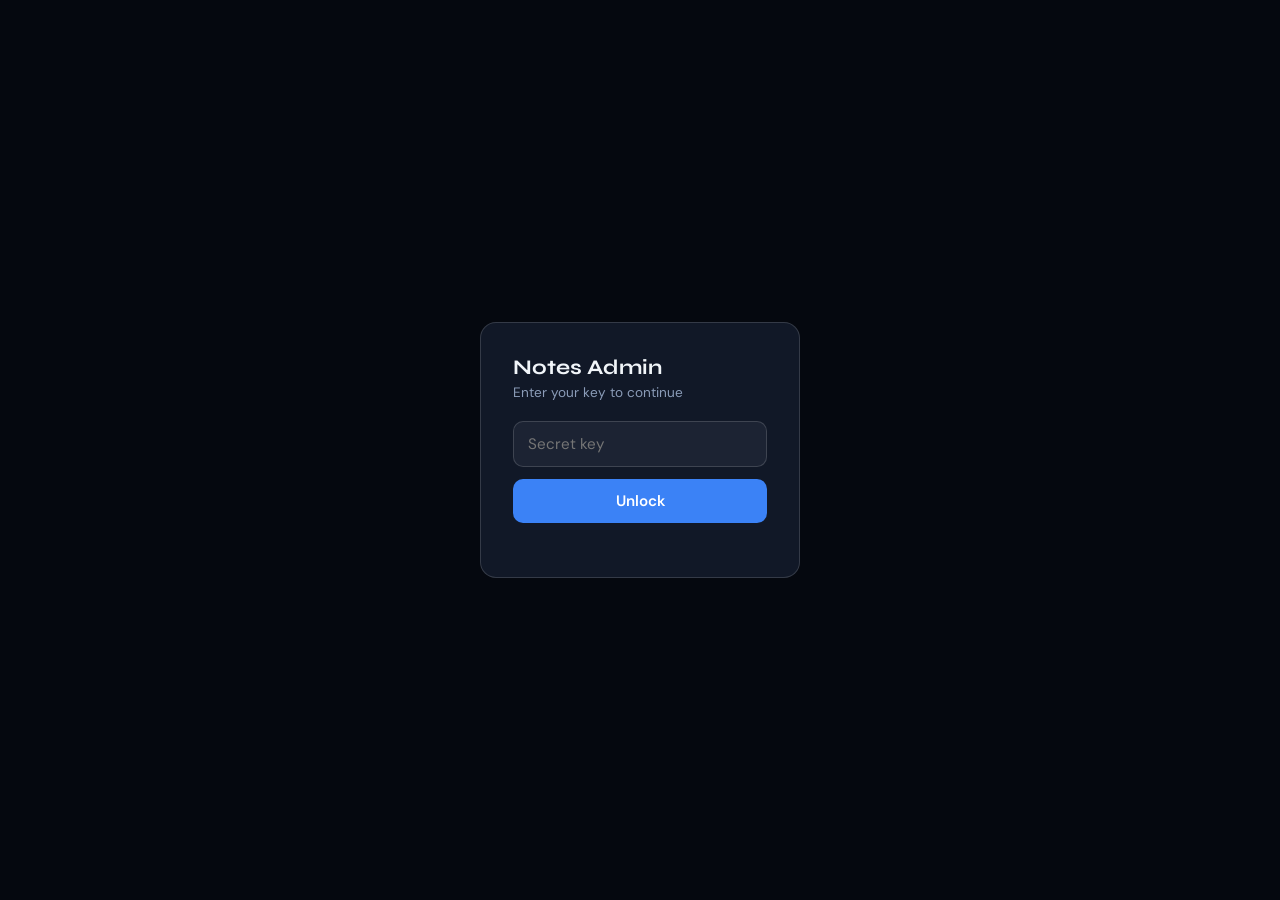
==== admin.html @ 74658f9d "Add files via upload" ====
<!DOCTYPE html>
<html lang="en">
<head>
<meta charset="UTF-8">
<meta name="viewport" content="width=device-width,initial-scale=1.0">
<title>StudyLab — Notes Admin</title>
<link href="https://fonts.googleapis.com/css2?family=Syne:wght@400;600;700;800&family=DM+Sans:ital,opsz,wght@0,9..40,300;0,9..40,400;0,9..40,500;0,9..40,600;1,9..40,300&display=swap" rel="stylesheet">
<style>
:root{
  --bg:#05080F; --bg2:#0D1117; --card:#111827; --card2:#1C2333;
  --border: rgba(255,255,255,0.08); --border2: rgba(255,255,255,0.15);
  --text:#F1F5F9; --muted:#8B9CB8;
  --accent:#3B82F6; --accent2:#60A5FA; --accent-glow: rgba(59,130,246,0.25);
  --good:#34D399; --warn:#FBBF24; --bad:#F87171;
  --font-display:'Syne',sans-serif; --font-body:'DM Sans',sans-serif;
}
*{box-sizing:border-box;}
body{margin:0;background:var(--bg);color:var(--text);font-family:var(--font-body);min-height:100vh;}

/* ── Lock screen ── */
#lock{position:fixed;inset:0;display:flex;align-items:center;justify-content:center;background:var(--bg);z-index:100;}
#lock .box{background:var(--card);border:1px solid var(--border2);border-radius:16px;padding:32px;width:320px;max-width:90vw;}
#lock h1{font-family:var(--font-display);font-size:1.3rem;margin:0 0 4px;}
#lock p{color:var(--muted);font-size:.85rem;margin:0 0 20px;}
#lock input{width:100%;padding:12px 14px;border-radius:10px;border:1px solid var(--border2);background:var(--card2);color:var(--text);font-size:.95rem;font-family:var(--font-body);}
#lock input:focus{outline:none;border-color:var(--accent);}
#lock button{width:100%;margin-top:12px;padding:12px;border-radius:10px;border:none;background:var(--accent);color:#fff;font-weight:600;font-size:.95rem;cursor:pointer;font-family:var(--font-body);}
#lock button:hover{background:var(--accent2);}
#lock .err{color:var(--bad);font-size:.8rem;margin-top:10px;min-height:1em;}

/* ── App shell ── */
#app{display:none;max-width:1000px;margin:0 auto;padding:24px 16px 80px;}
header.top{display:flex;align-items:center;justify-content:space-between;margin-bottom:24px;}
header.top h1{font-family:var(--font-display);font-size:1.5rem;margin:0;}
header.top h1 span{color:var(--accent);}
header.top .sub{color:var(--muted);font-size:.8rem;}

.card{background:var(--card);border:1px solid var(--border);border-radius:16px;padding:20px;margin-bottom:18px;}
.card h2{font-family:var(--font-display);font-size:1rem;margin:0 0 14px;}
label{display:block;font-size:.78rem;color:var(--muted);margin-bottom:5px;margin-top:12px;}
label:first-child{margin-top:0;}
input[type=text],select,textarea{
  width:100%;padding:10px 12px;border-radius:8px;border:1px solid var(--border2);
  background:var(--card2);color:var(--text);font-size:.9rem;font-family:var(--font-body);
}
input[type=text]:focus,select:focus,textarea:focus{outline:none;border-color:var(--accent);}
textarea{min-height:90px;resize:vertical;font-family:'DM Mono',monospace;font-size:.8rem;line-height:1.5;}
.row{display:flex;gap:12px;}
.row > div{flex:1;}

.btn{padding:10px 16px;border-radius:8px;border:1px solid var(--border2);background:var(--card2);color:var(--text);font-size:.85rem;font-weight:600;cursor:pointer;font-family:var(--font-body);}
.btn:hover{background:var(--border2);}
.btn.primary{background:var(--accent);border-color:var(--accent);color:#fff;}
.btn.primary:hover{background:var(--accent2);border-color:var(--accent2);}
.btn.ghost{background:transparent;}
.btn.small{padding:5px 10px;font-size:.75rem;}
.btn.danger{color:var(--bad);}
.btn:disabled{opacity:.5;cursor:not-allowed;}

.tabbar{display:flex;gap:8px;margin-bottom:14px;}
.tab{padding:8px 16px;border-radius:8px;border:1px solid var(--border);background:transparent;color:var(--muted);cursor:pointer;font-size:.85rem;font-weight:600;font-family:var(--font-body);}
.tab.active{background:var(--accent);border-color:var(--accent);color:#fff;}

.lang-panel{display:none;}
.lang-panel.active{display:block;}

.block{background:var(--card2);border:1px solid var(--border);border-radius:12px;padding:14px;margin-bottom:10px;}
.block-head{display:flex;align-items:center;gap:8px;margin-bottom:8px;}
.block-head select{width:auto;flex:0 0 120px;padding:6px 8px;font-size:.8rem;}
.block-head .spacer{flex:1;}
.block textarea{min-height:56px;font-family:var(--font-body);font-size:.9rem;}
.hl-hint{color:var(--muted);font-size:.72rem;margin-top:6px;}
.hl-hint code{background:var(--card);padding:1px 5px;border-radius:4px;color:var(--accent2);}

.add-block-row{display:flex;gap:8px;margin-top:8px;}

.preview{background:var(--card2);border:1px solid var(--border);border-radius:12px;padding:18px;font-size:.92rem;line-height:1.7;}
.preview h3{font-family:var(--font-display);font-size:1.05rem;margin:0 0 8px;color:var(--text);}
.preview ul{margin:0 0 10px;padding-left:20px;}
.preview li{margin-bottom:6px;}
.preview hl{background:var(--accent-glow);color:var(--accent2);padding:0 3px;border-radius:3px;font-weight:600;}
.preview .empty{color:var(--muted);font-style:italic;}

.status-row{display:flex;align-items:center;gap:10px;margin-top:16px;flex-wrap:wrap;}
.status-row .msg{font-size:.82rem;color:var(--muted);flex:1;min-width:120px;}
.status-row .msg.good{color:var(--good);}
.status-row .msg.bad{color:var(--bad);}

.pill{display:inline-block;font-size:.7rem;font-weight:700;padding:2px 8px;border-radius:20px;text-transform:uppercase;letter-spacing:.03em;}
.pill.draft{background:rgba(251,191,36,.15);color:var(--warn);}
.pill.published{background:rgba(52,211,153,.15);color:var(--good);}

.existing-list{display:flex;flex-direction:column;gap:8px;}
.existing-item{display:flex;align-items:center;gap:10px;padding:10px 12px;background:var(--card2);border:1px solid var(--border);border-radius:10px;cursor:pointer;}
.existing-item:hover{border-color:var(--border2);}
.existing-item .meta{flex:1;}
.existing-item .meta .t{font-weight:600;font-size:.88rem;}
.existing-item .meta .s{color:var(--muted);font-size:.75rem;}

.spinner{width:14px;height:14px;border:2px solid var(--border2);border-top-color:var(--accent);border-radius:50%;display:inline-block;animation:spin .7s linear infinite;vertical-align:-2px;}
@keyframes spin{to{transform:rotate(360deg);}}

@media(max-width:600px){ .row{flex-direction:column;} }
</style>
</head>
<body>

<div id="lock">
  <div class="box">
    <h1>Notes Admin</h1>
    <p>Enter your key to continue</p>
    <input type="password" id="lock-input" placeholder="Secret key" autocomplete="off">
    <button onclick="tryUnlock()">Unlock</button>
    <div class="err" id="lock-err"></div>
  </div>
</div>

<div id="app">
  <header class="top">
    <div>
      <h1>Study<span>Lab</span> Notes Admin</h1>
      <div class="sub">Write, format, and publish reading notes</div>
    </div>
    <button class="btn ghost small" onclick="lockAgain()">Lock</button>
  </header>

  <!-- ── Topic meta + JSON import ── -->
  <div class="card">
    <h2>Topic</h2>
    <div class="row">
      <div>
        <label>Subject</label>
        <input type="text" id="f-subject" placeholder="e.g. History">
      </div>
      <div>
        <label>Topic name</label>
        <input type="text" id="f-topic" placeholder="e.g. Sources of Ancient Indian History">
      </div>
    </div>

    <label>Paste AI JSON (optional) — format: <code>{"hi":[...], "en":[...]}</code></label>
    <textarea id="f-json" placeholder='{"hi":[{"type":"heading","text":"..."}], "en":[...]}'></textarea>
    <div class="add-block-row">
      <button class="btn" onclick="loadFromJSON()">Load into editor</button>
      <span class="hl-hint" style="align-self:center;">Or skip this and just type below.</span>
    </div>
  </div>

  <!-- ── Editor ── -->
  <div class="card">
    <h2>Content</h2>
    <div class="tabbar">
      <button class="tab active" data-lang="hi" onclick="switchLang('hi')">हिन्दी (hi)</button>
      <button class="tab" data-lang="en" onclick="switchLang('en')">English (en)</button>
    </div>

    <div class="lang-panel active" id="panel-hi"></div>
    <div class="lang-panel" id="panel-en"></div>

    <div class="add-block-row">
      <button class="btn" onclick="addBlock('heading')">+ Heading</button>
      <button class="btn" onclick="addBlock('bullet')">+ Bullet</button>
    </div>
    <div class="hl-hint">Select text inside a block and click <b>Highlight</b> to wrap it in <code>&lt;hl&gt;</code> (used for important dates/names/terms).</div>
  </div>

  <!-- ── Preview ── -->
  <div class="card">
    <h2>Live preview</h2>
    <div class="preview" id="preview"></div>
  </div>

  <!-- ── Publish ── -->
  <div class="card">
    <h2>Save</h2>
    <div class="row">
      <button class="btn" onclick="doSave('Draft')" id="btn-draft">Save as Draft</button>
      <button class="btn primary" onclick="doSave('Published')" id="btn-publish">Publish</button>
    </div>
    <div class="status-row">
      <span class="msg" id="save-msg"></span>
    </div>
  </div>

  <!-- ── Existing topics ── -->
  <div class="card">
    <h2>Existing topics <button class="btn small ghost" style="float:right;" onclick="loadExisting()">Refresh</button></h2>
    <div class="existing-list" id="existing-list">
      <div class="hl-hint">Click Refresh to load topics already saved in the sheet.</div>
    </div>
  </div>
</div>

<script>
const APPS_SCRIPT_URL = "https://script.google.com/macros/s/AKfycbzXc3GFUwtc5i8k24IviepphVOkXiD6xyt3aRml_Y0QXaM7xf7HcH1dVp7uCVcb5JvHSg/exec";
const STORAGE_KEY = "sl_admin_key";

let state = {
  key: "",
  lang: "hi",
  blocks: { hi: [], en: [] }
};

/* ── Lock ── */
function tryUnlock(){
  const val = document.getElementById('lock-input').value.trim();
  if(!val){ document.getElementById('lock-err').textContent = "Enter a key."; return; }
  state.key = val;
  sessionStorage.setItem(STORAGE_KEY, val);
  document.getElementById('lock').style.display = 'none';
  document.getElementById('app').style.display = 'block';
}
function lockAgain(){
  sessionStorage.removeItem(STORAGE_KEY);
  location.reload();
}
(function initLock(){
  const saved = sessionStorage.getItem(STORAGE_KEY);
  if(saved){
    state.key = saved;
    document.getElementById('lock').style.display = 'none';
    document.getElementById('app').style.display = 'block';
  }
  document.getElementById('lock-input').addEventListener('keydown', e=>{
    if(e.key === 'Enter') tryUnlock();
  });
})();

/* ── Lang tabs ── */
function switchLang(lang){
  state.lang = lang;
  document.querySelectorAll('.tab').forEach(t=>t.classList.toggle('active', t.dataset.lang===lang));
  document.querySelectorAll('.lang-panel').forEach(p=>p.classList.toggle('active', p.id==='panel-'+lang));
}

/* ── Block editor ── */
function addBlock(type, text){
  state.blocks[state.lang].push({ type: type, text: text || "" });
  renderBlocks();
}
function removeBlock(lang, idx){
  state.blocks[lang].splice(idx,1);
  renderBlocks();
}
function moveBlock(lang, idx, dir){
  const arr = state.blocks[lang];
  const j = idx + dir;
  if(j<0 || j>=arr.length) return;
  [arr[idx], arr[j]] = [arr[j], arr[idx]];
  renderBlocks();
}
function updateBlockText(lang, idx, val){
  state.blocks[lang][idx].text = val;
  renderPreview();
}
function updateBlockType(lang, idx, val){
  state.blocks[lang][idx].type = val;
  renderBlocks();
}
function wrapHighlight(lang, idx, ta){
  const start = ta.selectionStart, end = ta.selectionEnd;
  if(start===end) return;
  const val = ta.value;
  const selected = val.slice(start,end);
  const newVal = val.slice(0,start) + "<hl>" + selected + "</hl>" + val.slice(end);
  ta.value = newVal;
  state.blocks[lang][idx].text = newVal;
  renderPreview();
}

function renderBlocks(){
  ['hi','en'].forEach(lang=>{
    const panel = document.getElementById('panel-'+lang);
    panel.innerHTML = "";
    state.blocks[lang].forEach((b, idx)=>{
      const div = document.createElement('div');
      div.className = 'block';
      div.innerHTML = `
        <div class="block-head">
          <select onchange="updateBlockType('${lang}',${idx},this.value)">
            <option value="heading" ${b.type==='heading'?'selected':''}>Heading</option>
            <option value="bullet" ${b.type==='bullet'?'selected':''}>Bullet</option>
          </select>
          <span class="spacer"></span>
          <button class="btn small" onclick="moveBlock('${lang}',${idx},-1)">↑</button>
          <button class="btn small" onclick="moveBlock('${lang}',${idx},1)">↓</button>
          <button class="btn small" data-hl-btn="${lang}-${idx}">Highlight</button>
          <button class="btn small danger" onclick="removeBlock('${lang}',${idx})">Delete</button>
        </div>
        <textarea data-lang="${lang}" data-idx="${idx}" placeholder="Type ${b.type} text...">${escapeHtml(b.text)}</textarea>
      `;
      panel.appendChild(div);
      const ta = div.querySelector('textarea');
      ta.addEventListener('input', ()=> updateBlockText(lang, idx, ta.value));
      div.querySelector(`[data-hl-btn="${lang}-${idx}"]`).addEventListener('click', ()=> wrapHighlight(lang, idx, ta));
    });
    if(state.blocks[lang].length === 0){
      panel.innerHTML = '<div class="hl-hint">No blocks yet — add one above, or paste JSON.</div>';
    }
  });
  renderPreview();
}

function escapeHtml(s){
  return (s||"").replace(/&/g,"&amp;").replace(/</g,"&lt;").replace(/>/g,"&gt;");
}

function renderPreview(){
  const blocks = state.blocks[state.lang];
  const el = document.getElementById('preview');
  if(!blocks.length){ el.innerHTML = '<div class="empty">Nothing to preview yet.</div>'; return; }
  let html = "";
  let ulOpen = false;
  blocks.forEach(b=>{
    const safe = escapeHtmlKeepHl(b.text);
    if(b.type === 'heading'){
      if(ulOpen){ html += "</ul>"; ulOpen = false; }
      html += `<h3>${safe}</h3>`;
    } else {
      if(!ulOpen){ html += "<ul>"; ulOpen = true; }
      html += `<li>${safe}</li>`;
    }
  });
  if(ulOpen) html += "</ul>";
  el.innerHTML = html;
}
// Escape everything except <hl> and </hl> tags so preview renders highlight but nothing else executes.
function escapeHtmlKeepHl(s){
  const placeholder1 = "@@HLOPEN@@", placeholder2 = "@@HLCLOSE@@";
  let t = (s||"").replace(/<hl>/g, placeholder1).replace(/<\/hl>/g, placeholder2);
  t = t.replace(/&/g,"&amp;").replace(/</g,"&lt;").replace(/>/g,"&gt;");
  t = t.replace(new RegExp(placeholder1,'g'), "<hl>").replace(new RegExp(placeholder2,'g'), "</hl>");
  return t;
}

/* ── JSON import ── */
function loadFromJSON(){
  const raw = document.getElementById('f-json').value.trim();
  if(!raw){ setSaveMsg("Paste JSON first.", true); return; }
  try{
    const obj = JSON.parse(raw);
    state.blocks.hi = Array.isArray(obj.hi) ? obj.hi.map(b=>({type:b.type==='heading'?'heading':'bullet', text:b.text||""})) : [];
    state.blocks.en = Array.isArray(obj.en) ? obj.en.map(b=>({type:b.type==='heading'?'heading':'bullet', text:b.text||""})) : [];
    renderBlocks();
    setSaveMsg(`Loaded ${state.blocks.hi.length} hi + ${state.blocks.en.length} en blocks.`, false);
  }catch(err){
    setSaveMsg("Invalid JSON: " + err.message, true);
  }
}

/* ── Save / Publish ── */
function doSave(status){
  const subject = document.getElementById('f-subject').value.trim();
  const topic = document.getElementById('f-topic').value.trim();
  if(!subject || !topic){ setSaveMsg("Subject and Topic are required.", true); return; }
  if(state.blocks.hi.length===0 && state.blocks.en.length===0){ setSaveMsg("Add some content first.", true); return; }

  setSaveMsg("Saving...", false, true);
  toggleSaveButtons(true);

  fetch(APPS_SCRIPT_URL, {
    method: "POST",
    body: JSON.stringify({
      key: state.key,
      subject: subject,
      topic: topic,
      status: status,
      hi: state.blocks.hi,
      en: state.blocks.en
    })
  })
  .then(r => r.json())
  .then(res => {
    toggleSaveButtons(false);
    if(res.success){
      setSaveMsg(`${status} — ${res.rowsWritten} rows written.`, false);
    } else {
      setSaveMsg("Error: " + (res.error || "Unknown error"), true);
    }
  })
  .catch(err => {
    toggleSaveButtons(false);
    setSaveMsg("Network error: " + err.message, true);
  });
}
function toggleSaveButtons(disabled){
  document.getElementById('btn-draft').disabled = disabled;
  document.getElementById('btn-publish').disabled = disabled;
}
function setSaveMsg(text, isBad, loading){
  const el = document.getElementById('save-msg');
  el.className = 'msg' + (isBad ? ' bad' : (loading ? '' : ' good'));
  el.innerHTML = (loading ? '<span class="spinner"></span> ' : '') + text;
}

/* ── Existing topics list ── */
function loadExisting(){
  const el = document.getElementById('existing-list');
  el.innerHTML = '<span class="spinner"></span> Loading...';
  fetch(APPS_SCRIPT_URL)
    .then(r => r.json())
    .then(rows => {
      if(!Array.isArray(rows)){ el.innerHTML = '<div class="hl-hint">Could not load (check the sheet has a Notes tab with data).</div>'; return; }
      // group by Subject+Topic
      const groups = {};
      rows.forEach(row=>{
        const key = row.Subject + "|||" + row.Topic;
        if(!groups[key]) groups[key] = { subject: row.Subject, topic: row.Topic, status: row.Status, count: 0 };
        groups[key].count++;
      });
      const list = Object.values(groups);
      if(list.length === 0){ el.innerHTML = '<div class="hl-hint">No topics saved yet.</div>'; return; }
      el.innerHTML = "";
      list.forEach(g=>{
        const div = document.createElement('div');
        div.className = 'existing-item';
        div.innerHTML = `
          <div class="meta">
            <div class="t">${escapeHtml(g.topic)}</div>
            <div class="s">${escapeHtml(g.subject)} · ${g.count} blocks</div>
          </div>
          <span class="pill ${g.status==='Published'?'published':'draft'}">${g.status}</span>
        `;
        div.addEventListener('click', ()=> openExisting(g.subject, g.topic));
        el.appendChild(div);
      });
    })
    .catch(err=>{
      el.innerHTML = '<div class="hl-hint">Error loading: ' + err.message + '</div>';
    });
}

function openExisting(subject, topic){
  const url = APPS_SCRIPT_URL + "?subject=" + encodeURIComponent(subject) + "&topic=" + encodeURIComponent(topic);
  document.getElementById('existing-list').insertAdjacentHTML('afterbegin', '<div class="hl-hint">Loading topic...</div>');
  fetch(url)
    .then(r=>r.json())
    .then(rows=>{
      if(!Array.isArray(rows) || rows.length===0){ setSaveMsg("Could not load that topic.", true); return; }
      document.getElementById('f-subject').value = subject;
      document.getElementById('f-topic').value = topic;
      const hiRows = rows.filter(r=>r.Language==='hi').sort((a,b)=>a.OrderIndex-b.OrderIndex);
      const enRows = rows.filter(r=>r.Language==='en').sort((a,b)=>a.OrderIndex-b.OrderIndex);
      state.blocks.hi = hiRows.map(r=>({type:r.Type, text:r.Text}));
      state.blocks.en = enRows.map(r=>({type:r.Type, text:r.Text}));
      renderBlocks();
      window.scrollTo({top:0, behavior:'smooth'});
      setSaveMsg(`Loaded "${topic}" for editing.`, false);
    })
    .catch(err=> setSaveMsg("Error: " + err.message, true));
}

/* ── init ── */
renderBlocks();
</script>
</body>
</html>
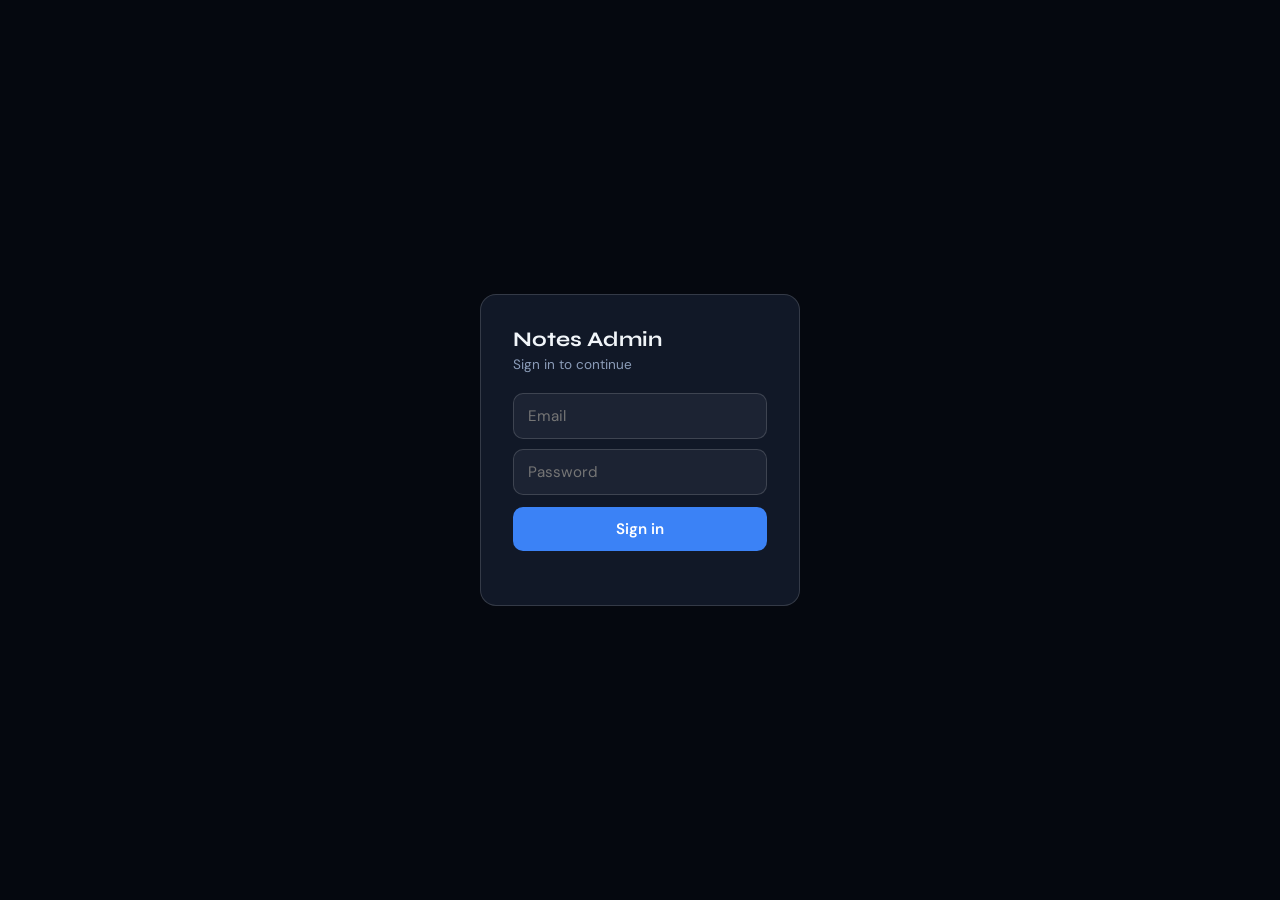
==== commit 1a73395d: "Add files via upload" ====
--- a/admin.html
+++ b/admin.html
@@ -91,7 +91,8 @@
 .pill.published{background:rgba(52,211,153,.15);color:var(--good);}
 
 .existing-list{display:flex;flex-direction:column;gap:8px;}
-.existing-item{display:flex;align-items:center;gap:10px;padding:10px 12px;background:var(--card2);border:1px solid var(--border);border-radius:10px;cursor:pointer;}
+.existing-item{display:flex;align-items:center;gap:10px;padding:10px 12px;background:var(--card2);border:1px solid var(--border);border-radius:10px;}
+.existing-item .meta{cursor:pointer;}
 .existing-item:hover{border-color:var(--border2);}
 .existing-item .meta{flex:1;}
 .existing-item .meta .t{font-weight:600;font-size:.88rem;}
@@ -108,9 +109,10 @@
 <div id="lock">
   <div class="box">
     <h1>Notes Admin</h1>
-    <p>Enter your key to continue</p>
-    <input type="password" id="lock-input" placeholder="Secret key" autocomplete="off">
-    <button onclick="tryUnlock()">Unlock</button>
+    <p>Sign in to continue</p>
+    <input type="email" id="lock-email" placeholder="Email" autocomplete="username">
+    <input type="password" id="lock-input" placeholder="Password" autocomplete="current-password" style="margin-top:10px;">
+    <button id="lock-btn" onclick="tryUnlock()">Sign in</button>
     <div class="err" id="lock-err"></div>
   </div>
 </div>
@@ -123,6 +125,17 @@
     </div>
     <button class="btn ghost small" onclick="lockAgain()">Lock</button>
   </header>
+
+  <!-- ── Autosave restore banner (hidden unless a draft is found) ── -->
+  <div class="card" id="autosave-banner" style="display:none; border-color:var(--warn);">
+    <div style="display:flex; align-items:center; gap:12px; flex-wrap:wrap;">
+      <span style="flex:1; font-size:.85rem; color:var(--text);">
+        Unsaved work found from your last session (<span id="autosave-when"></span>). Restore it?
+      </span>
+      <button class="btn small primary" onclick="restoreAutosave()">Restore</button>
+      <button class="btn small ghost" onclick="dismissAutosave()">Discard</button>
+    </div>
+  </div>
 
   <!-- ── Topic meta + JSON import ── -->
   <div class="card">
@@ -130,11 +143,13 @@
     <div class="row">
       <div>
         <label>Subject</label>
-        <input type="text" id="f-subject" placeholder="e.g. History">
+        <input type="text" id="f-subject" list="dl-subjects" placeholder="e.g. History" autocomplete="off">
+        <datalist id="dl-subjects"></datalist>
       </div>
       <div>
         <label>Topic name</label>
-        <input type="text" id="f-topic" placeholder="e.g. Sources of Ancient Indian History">
+        <input type="text" id="f-topic" list="dl-topics" placeholder="e.g. Sources of Ancient Indian History" autocomplete="off">
+        <datalist id="dl-topics"></datalist>
       </div>
     </div>
 
@@ -185,44 +200,131 @@
   <!-- ── Existing topics ── -->
   <div class="card">
     <h2>Existing topics <button class="btn small ghost" style="float:right;" onclick="loadExisting()">Refresh</button></h2>
+    <div class="row" style="margin-bottom:12px;">
+      <div>
+        <label style="margin-top:0;">Filter by subject</label>
+        <select id="f-filter-subject" onchange="renderExistingList()">
+          <option value="">All subjects</option>
+        </select>
+      </div>
+      <div>
+        <label style="margin-top:0;">Search topic</label>
+        <input type="text" id="f-filter-search" placeholder="Type to search..." oninput="renderExistingList()">
+      </div>
+    </div>
     <div class="existing-list" id="existing-list">
       <div class="hl-hint">Click Refresh to load topics already saved in the sheet.</div>
     </div>
   </div>
+
+  <!-- ── Recently deleted (soft-deleted, restorable) ── -->
+  <div class="card" id="deleted-section" style="display:none;">
+    <h2>Recently deleted <span class="hl-hint" style="font-weight:400;">— restorable for 7 days</span></h2>
+    <div class="existing-list" id="deleted-list"></div>
+  </div>
+
+  <!-- ── Activity log ── -->
+  <div class="card">
+    <h2>Recent activity <button class="btn small ghost" style="float:right;" onclick="clearActivityLog()">Clear</button></h2>
+    <div class="existing-list" id="activity-log">
+      <div class="hl-hint">Nothing yet — actions you take here will show up.</div>
+    </div>
+  </div>
 </div>
 
 <script>
-const APPS_SCRIPT_URL = "https://script.google.com/macros/s/AKfycbzXc3GFUwtc5i8k24IviepphVOkXiD6xyt3aRml_Y0QXaM7xf7HcH1dVp7uCVcb5JvHSg/exec";
-const STORAGE_KEY = "sl_admin_key";
+const APPS_SCRIPT_URL = "https://script.google.com/macros/s/AKfycbxI-ABsnzwkCi7E0_kjpiFGIeWVJhoM_Lpo5DlbPx1vs-m2zutPN6Msfue2yqYHDvqJXQ/exec";
+const STORAGE_KEY = "sl_admin_token";
+const AUTOSAVE_KEY = "sl_admin_autosave";
+const SOFT_DELETE_DAYS = 7;
+const ACTIVITY_LOG_KEY = "sl_admin_activity_log";
+const ACTIVITY_LOG_MAX = 30;
+
+// Subject → Topic list, mirrored from window.SD in page-home.js.
+// Used only for autocomplete suggestions — keeps admin entries
+// spelled exactly like the app expects (case-sensitive match).
+const SD_TOPICS = {"History": ["Sources of Ancient Indian History", "Prehistoric Period", "Indus Valley Civilization", "Vedic Civilization", "Rise of Mahajanapadas", "Jainism", "Buddhism", "Shaivism", "Vaishnavism (Bhagwat Dharma)", "Islam", "Christianity", "Zoroastrianism (Parsi Dharma)", "Rise of Magadha", "Alexander's Invasion of India", "Mauryan Empire", "Shunga & Kanva Dynasties", "Indo-Greek Kingdoms in India", "Shakas", "Kushans", "Sangam Age", "Gupta Empire", "Vakataka Dynasty", "Maitraka Dynasty", "Pushyabhuti (Vardhana) Dynasty", "Major Dynasties of South India", "Rise of Frontier Kingdoms", "Origin of Rajput Dynasties", "Arab Invasions of India", "Mahmud of Ghazni", "Muhammad Ghori", "Delhi Sultanate", "Vijayanagara Empire", "Bahmani Kingdom", "Independent Regional Kingdoms", "Sufi Movement", "Bhakti Movement", "Mughal Empire", "Mughal Administration", "Decline of the Marathas", "Later Mughal Emperors", "Advent of European Trading Companies", "British Conquest of Bengal", "Anglo-Mysore Wars", "Anglo-Sikh Wars", "Company Rule & Governor-Generals", "British Administrative Reforms", "Revolt of 1857", "Indian National Movement: Key Facts", "Socio-Religious Reform Movements", "Organizations of the National Movement", "Newspapers & Journals of the Freedom Struggle", "Slogans of the Freedom Movement", "Martyrs of India", "Development of the Indian Press", "British-Era Commissions & Committees", "Titles Conferred & Recipients", "Congress Sessions: Venue & Year", "Historic Battles of India", "Major Dynasties, Founders & Capitals", "Social Reform Acts", "Muslim Socio-Religious Movements & Organizations", "Renaissance", "American War of Independence", "French Revolution", "Unification of Italy", "Unification of Germany", "Russian Revolution", "Industrial Revolution", "Revolution in England", "First World War", "Chinese Revolution", "Turkish Revolution", "Rise of Fascism in Italy", "Rise of Nazism in Germany", "Japanese Imperialism", "Second World War"], "Geography": ["Universe & Solar System", "Earth's Structure & Lithosphere", "Continents of the World", "Climate of India", "Soils of India", "Agriculture of India", "Irrigation in India", "Natural Vegetation of India", "Mineral Resources of India", "Industries of India", "Transport in India", "Major River Valley Projects of India", "Census of India 2011", "Major Cities on Riverbanks", "Hill Stations of India", "Geographical Nicknames of India", "Capitals of Indian States & UTs", "Indian Tribes", "World's Manufacturing Industries", "World's Major Industrial Cities", "World's Major Tribes", "World's Major Vegetation", "Habitats of Tribal Peoples", "World's Geographical Nicknames", "World's Famous Places", "World's Major Geographical Discoveries", "World's Major Mountain Peaks", "World's Major Plateaus", "World's Major Deserts", "Capitals & Currencies of World Countries", "World's Landlocked Countries", "World-Famous Sites"], "Environment & Ecology": ["Environment & Sustainable Development", "Ecology & Ecosystems", "Biodiversity & Conservation", "Environmental Pollution", "Ozone Layer Depletion", "Greenhouse Effect & Climate Change"], "Economy": ["Economics & Economy Basics", "Economic Growth & Development", "National Income", "Economic Planning", "NITI Aayog", "6th Economic Census 2014", "Poverty & Unemployment", "New Economic Policy (LPG Reforms)", "Indian Financial System & Banking", "Agriculture & Economy", "Industry & Economy", "Foreign Trade & Balance of Payments", "Economics Exam-Relevant Facts", "Important Economic Terminology", "Miscellaneous Economic Facts"], "Polity": ["History of the Constitution's Development", "Constituent Assembly of India", "Preamble of the Constitution", "Foreign Sources of the Constitution", "Schedules of the Constitution", "Merger of Princely States", "Union & its Territory", "Reorganization of States", "Indian Citizenship", "Fundamental Rights", "Directive Principles of State Policy (DPSP)", "Fundamental Duties", "Union Executive", "Union Parliament", "Judiciary (Supreme & High Courts)", "State Executive", "State Legislature", "Centre-State Relations", "Inter-State Council", "Election Commission", "UPSC & State Public Service Commissions", "Finance Commission", "GST Council", "National Commission for Scheduled Castes", "National Commission for Scheduled Tribes", "National Backward Classes Commission", "Comptroller & Auditor General (CAG)", "Attorney General of India", "National Human Rights Commission", "State Human Rights Commission", "National Commission for Women", "National Commission for Protection of Child Rights", "Delimitation Commission", "Central Bureau of Investigation (CBI)", "Consolidated Fund of India", "Contingency Fund of India", "Constitutional Amendments Overview", "National Development Council", "Order of Precedence", "Official Language", "Emergency Provisions", "Constitutional Status of Jammu & Kashmir", "National Symbols of India", "Financial Committees of Parliament", "Panchayati Raj", "Important Constitutional Terminology", "Important Articles of the Constitution", "Major Constitutional Amendments"], "Physics": ["Units & Measurements", "Motion", "Work, Energy & Power", "Gravitation", "Pressure", "Buoyancy & Flotation", "Surface Tension", "Viscosity", "Elasticity", "Periodic Motion", "Waves", "Sound Waves", "Heat & Thermodynamics", "Light & Optics", "Electrostatics", "Electric Current", "Magnetism", "Radioactivity", "Nuclear Fission & Fusion", "Scientific Instruments", "Important Discoveries in Physics", "Conversion of Units", "Units of Weights & Measures", "Inventors of Instruments & Devices"], "Chemistry": ["Matter & its Nature", "Atomic Structure", "Behavior of Gases", "Periodic Classification of Elements", "Chemical Reactions & Equations", "Chemical Bonding", "Oxidation & Reduction", "Acids, Bases & Salts", "Solutions", "Carbon & its Compounds", "Fuels", "Metals", "Non-metals", "Alloys", "Man-made Materials & Polymers", "Medicines & Chemicals", "Catalysis"], "Biology": ["Classification of Living Organisms", "Cell Biology", "Biological Evolution", "Genetics", "Botany (Plant Kingdom)", "Zoology (Animal Kingdom)", "Human Body Systems", "Nutrients", "Human Nutrition", "Human Diseases", "Medical Inventions & Discoveries", "Major Medicines & Drugs", "Major Medical Instruments", "Founders of Branches of Zoology", "Fish Species & Classification", "Commercially Important Fishes", "Interesting Biological Facts", "Important Facts about the Human Body", "Major Branches of Science"], "Science & Technology": ["Indian Space Research (ISRO)", "Indian Nuclear Research", "Indian Defence Technology (DRDO)"], "Computer": ["Computer Architecture & History", "Hardware & Software", "Internet & Networking", "Cyber Security Basics", "Shortcuts & Abbreviations"], "Art & Culture": ["Major Indian Dance Forms", "Indian Music & Instruments", "Indian Sculpture", "Major Festivals of India", "Indian Paintings", "UNESCO Cultural Heritage Sites in India", "Cultural Institutions of India"], "Sports": ["Olympic Games", "Commonwealth Games", "Asian Games", "Major Sports & Related Facts", "Sports Cups & Trophies", "Players Per Side in Major Sports", "National Sports of Countries", "Famous Sports Grounds", "Playing Areas of Various Sports", "Sports-Related Awards", "Major Sports Organizations of India"], "Miscellaneous": ["First in India (Women)", "First in India (Men)", "First in India (Others)", "Largest, Longest & Tallest in India", "First in the World", "Largest, Smallest, Longest & Tallest in the World", "National Symbols of Major Countries", "International Borders", "National Monuments of Countries", "Lines on the Map", "News Agencies of Major Countries", "Government Systems of Major Countries", "Political Parties of Various Countries", "Emblems & Symbols of Major Countries", "National Animals & Birds of Major Countries", "Major Airlines of the World", "Major Newspapers & Publication Places", "Major Intelligence Agencies of the World", "Parliaments of Various Countries", "United Nations", "Other Major World Organizations", "World Organizations & their Headquarters", "Contemporary International Decades", "Important National & International Days", "Major Tourist Destinations", "Defence of India", "Military Training Institutions of India", "Internal Security System of India", "Formation Days of Indian States", "Major Research Institutions of India", "Memorials & Samadhi Sites", "Popular Nicknames of Famous Personalities", "Places Associated with Famous Personalities", "Major Awards & Honors", "National Awards", "Bharat Ratna Awardees", "Jnanpith Award-Winning Writers", "Dadasaheb Phalke Award Recipients", "People Associated with Great Works", "Authors & their Books", "Abbreviations"]};
 
 let state = {
-  key: "",
+  token: "",
   lang: "hi",
-  blocks: { hi: [], en: [] }
+  blocks: { hi: [], en: [] },
+  existingGroups: []
 };
 
+/* ── Password hashing (client-side, so the plaintext password never
+   leaves the browser — only its SHA-256 hash is sent to the server) ── */
+async function sha256Hex(str){
+  const buf = await crypto.subtle.digest("SHA-256", new TextEncoder().encode(str));
+  return Array.from(new Uint8Array(buf)).map(b => b.toString(16).padStart(2, "0")).join("");
+}
+
 /* ── Lock ── */
-function tryUnlock(){
-  const val = document.getElementById('lock-input').value.trim();
-  if(!val){ document.getElementById('lock-err').textContent = "Enter a key."; return; }
-  state.key = val;
-  sessionStorage.setItem(STORAGE_KEY, val);
-  document.getElementById('lock').style.display = 'none';
-  document.getElementById('app').style.display = 'block';
-}
+async function tryUnlock(){
+  const email = document.getElementById('lock-email').value.trim();
+  const pw = document.getElementById('lock-input').value;
+  const errEl = document.getElementById('lock-err');
+  const btn = document.getElementById('lock-btn');
+  if(!email || !pw){ errEl.textContent = "Enter email and password."; return; }
+
+  errEl.textContent = "";
+  btn.disabled = true;
+  btn.textContent = "Signing in…";
+  try{
+    const passwordHash = await sha256Hex(pw);
+    const res = await fetch(APPS_SCRIPT_URL, {
+      method: "POST",
+      body: JSON.stringify({ action: "login", email: email, passwordHash: passwordHash })
+    });
+    const json = await res.json();
+    if(!json.success){
+      errEl.textContent = json.error || "Sign in failed.";
+      btn.disabled = false;
+      btn.textContent = "Sign in";
+      return;
+    }
+    state.token = json.token;
+    sessionStorage.setItem(STORAGE_KEY, json.token);
+    document.getElementById('lock-input').value = "";
+    document.getElementById('lock').style.display = 'none';
+    document.getElementById('app').style.display = 'block';
+  }catch(e){
+    errEl.textContent = "Couldn't reach the server. Try again.";
+    btn.disabled = false;
+    btn.textContent = "Sign in";
+  }
+}
+// Call this after any failed admin action to check if the session expired.
+// If so, boot back to the sign-in screen instead of leaving a confusing error.
+function handleAuthError(errorMsg){
+  if(errorMsg === "Unauthorized"){
+    sessionStorage.removeItem(STORAGE_KEY);
+    alert("Your session expired. Please sign in again.");
+    location.reload();
+    return true;
+  }
+  return false;
+}
+
 function lockAgain(){
+  if(state.token){
+    fetch(APPS_SCRIPT_URL, { method: "POST", body: JSON.stringify({ action: "logout", token: state.token }) }).catch(function(){});
+  }
   sessionStorage.removeItem(STORAGE_KEY);
   location.reload();
 }
 (function initLock(){
   const saved = sessionStorage.getItem(STORAGE_KEY);
   if(saved){
-    state.key = saved;
+    state.token = saved;
     document.getElementById('lock').style.display = 'none';
     document.getElementById('app').style.display = 'block';
   }
   document.getElementById('lock-input').addEventListener('keydown', e=>{
     if(e.key === 'Enter') tryUnlock();
+  });
+  document.getElementById('lock-email').addEventListener('keydown', e=>{
+    if(e.key === 'Enter') document.getElementById('lock-input').focus();
   });
 })();
 
@@ -306,6 +408,7 @@
 }
 
 function renderPreview(){
+  scheduleAutosave();
   const blocks = state.blocks[state.lang];
   const el = document.getElementById('preview');
   if(!blocks.length){ el.innerHTML = '<div class="empty">Nothing to preview yet.</div>'; return; }
@@ -333,18 +436,111 @@
   return t;
 }
 
-/* ── JSON import ── */
+/* ── JSON import (with auto-repair) ── */
+
+// Fixes common SYNTAX mistakes so JSON.parse doesn't choke:
+// smart quotes, single quotes, trailing commas, unquoted keys.
+function repairJSONSyntax(raw){
+  let fixed = raw;
+  let changed = [];
+
+  // Smart/curly quotes → straight quotes
+  if(/[\u201C\u201D\u2018\u2019]/.test(fixed)){
+    fixed = fixed.replace(/[\u201C\u201D]/g, '"').replace(/[\u2018\u2019]/g, "'");
+    changed.push("Smart quotes converted to straight quotes");
+  }
+
+  // Single-quoted strings → double-quoted (only when it looks like JSON uses ' instead of ")
+  if(/'/.test(fixed) && !/"/.test(fixed)){
+    fixed = fixed.replace(/'/g, '"');
+    changed.push("Single quotes converted to double quotes");
+  }
+
+  // Trailing commas before } or ]
+  if(/,\s*([}\]])/.test(fixed)){
+    fixed = fixed.replace(/,\s*([}\]])/g, '$1');
+    changed.push("Removed trailing commas");
+  }
+
+  // Unquoted object keys, e.g. {type: "heading"} → {"type": "heading"}
+  const unquotedKeyPattern = /([{,]\s*)([A-Za-z_][A-Za-z0-9_]*)(\s*:)/g;
+  if(unquotedKeyPattern.test(fixed)){
+    fixed = fixed.replace(unquotedKeyPattern, '$1"$2"$3');
+    changed.push("Added quotes around unquoted keys");
+  }
+
+  return { fixed, changed };
+}
+
+// Normalizes STRUCTURE mistakes after successful parse:
+// alternate key names for hi/en, alternate type spellings, etc.
+function normalizeStructure(obj){
+  let changed = [];
+  const result = { hi: [], en: [] };
+
+  // Map alternate language key names to hi/en
+  const hiKeys = ['hi', 'Hindi', 'hindi', 'HI'];
+  const enKeys = ['en', 'English', 'english', 'EN'];
+  let hiSrc = null, enSrc = null;
+  for(const k of hiKeys){ if(Array.isArray(obj[k])){ hiSrc = obj[k]; if(k!=='hi') changed.push(`"${k}" read as Hindi ("hi")`); break; } }
+  for(const k of enKeys){ if(Array.isArray(obj[k])){ enSrc = obj[k]; if(k!=='en') changed.push(`"${k}" read as English ("en")`); break; } }
+
+  function normalizeBlocks(src){
+    if(!Array.isArray(src)) return [];
+    return src.map(b=>{
+      if(typeof b === 'string'){
+        changed.push('Plain string block treated as bullet');
+        return { type: 'bullet', text: b };
+      }
+      let type = (b.type || b.Type || 'bullet').toString().toLowerCase();
+      if(type.startsWith('head')) type = 'heading';
+      else if(type !== 'heading') type = 'bullet';
+      if(b.type && b.type.toLowerCase() !== type) changed.push(`Block type "${b.type}" normalized to "${type}"`);
+      const text = b.text !== undefined ? b.text : (b.Text !== undefined ? b.Text : "");
+      return { type, text: String(text) };
+    });
+  }
+
+  result.hi = normalizeBlocks(hiSrc);
+  result.en = normalizeBlocks(enSrc);
+  return { result, changed };
+}
+
 function loadFromJSON(){
   const raw = document.getElementById('f-json').value.trim();
   if(!raw){ setSaveMsg("Paste JSON first.", true); return; }
+
+  let allChanges = [];
+  let obj;
+
+  // First try parsing as-is
   try{
-    const obj = JSON.parse(raw);
-    state.blocks.hi = Array.isArray(obj.hi) ? obj.hi.map(b=>({type:b.type==='heading'?'heading':'bullet', text:b.text||""})) : [];
-    state.blocks.en = Array.isArray(obj.en) ? obj.en.map(b=>({type:b.type==='heading'?'heading':'bullet', text:b.text||""})) : [];
-    renderBlocks();
-    setSaveMsg(`Loaded ${state.blocks.hi.length} hi + ${state.blocks.en.length} en blocks.`, false);
+    obj = JSON.parse(raw);
   }catch(err){
-    setSaveMsg("Invalid JSON: " + err.message, true);
+    // Try syntax repair, then re-parse
+    const { fixed, changed } = repairJSONSyntax(raw);
+    try{
+      obj = JSON.parse(fixed);
+      allChanges = allChanges.concat(changed);
+    }catch(err2){
+      setSaveMsg("Could not auto-fix JSON: " + err2.message + " — check it manually near where the error points.", true);
+      return;
+    }
+  }
+
+  const { result, changed: structChanges } = normalizeStructure(obj);
+  allChanges = allChanges.concat(structChanges);
+
+  state.blocks.hi = result.hi;
+  state.blocks.en = result.en;
+  renderBlocks();
+
+  const summary = `Loaded ${state.blocks.hi.length} hi + ${state.blocks.en.length} en blocks.`;
+  if(allChanges.length){
+    const uniqueChanges = Array.from(new Set(allChanges));
+    setSaveMsg(summary + " Auto-fixed: " + uniqueChanges.join("; ") + ".", false);
+  } else {
+    setSaveMsg(summary, false);
   }
 }
 
@@ -355,13 +551,34 @@
   if(!subject || !topic){ setSaveMsg("Subject and Topic are required.", true); return; }
   if(state.blocks.hi.length===0 && state.blocks.en.length===0){ setSaveMsg("Add some content first.", true); return; }
 
+  if(status === 'Published'){
+    checkExistingBeforePublish(subject, topic, function(existingCount){
+      const msg = existingCount > 0
+        ? `This will overwrite ${existingCount} existing block(s) for "${topic}" (${subject}). The current version will be auto-backed-up and restorable. Continue?`
+        : `Publish "${topic}" (${subject}) as new content?`;
+      if(!confirm(msg)) return;
+      actuallySave(subject, topic, status);
+    });
+  } else {
+    actuallySave(subject, topic, status);
+  }
+}
+
+function checkExistingBeforePublish(subject, topic, callback){
+  fetch(APPS_SCRIPT_URL + "?subject=" + encodeURIComponent(subject) + "&topic=" + encodeURIComponent(topic) + "&includeDeleted=0")
+    .then(r => r.json())
+    .then(rows => callback(Array.isArray(rows) ? rows.length : 0))
+    .catch(() => callback(0)); // if the check fails, don't block publishing — just skip the count
+}
+
+function actuallySave(subject, topic, status){
   setSaveMsg("Saving...", false, true);
   toggleSaveButtons(true);
 
   fetch(APPS_SCRIPT_URL, {
     method: "POST",
     body: JSON.stringify({
-      key: state.key,
+      token: state.token,
       subject: subject,
       topic: topic,
       status: status,
@@ -373,8 +590,10 @@
   .then(res => {
     toggleSaveButtons(false);
     if(res.success){
-      setSaveMsg(`${status} — ${res.rowsWritten} rows written.`, false);
-    } else {
+      setSaveMsg(`${status} — ${res.rowsWritten} rows written. Previous version backed up.`, false);
+      clearAutosave();
+      logActivity(status === 'Published' ? 'Published' : 'Saved draft', subject, topic);
+    } else if(!handleAuthError(res.error)){
       setSaveMsg("Error: " + (res.error || "Unknown error"), true);
     }
   })
@@ -397,37 +616,102 @@
 function loadExisting(){
   const el = document.getElementById('existing-list');
   el.innerHTML = '<span class="spinner"></span> Loading...';
-  fetch(APPS_SCRIPT_URL)
+  fetch(APPS_SCRIPT_URL + "?includeDeleted=1&token=" + encodeURIComponent(state.token))
     .then(r => r.json())
     .then(rows => {
       if(!Array.isArray(rows)){ el.innerHTML = '<div class="hl-hint">Could not load (check the sheet has a Notes tab with data).</div>'; return; }
-      // group by Subject+Topic
+      // group by Subject+Topic, split live vs deleted
       const groups = {};
       rows.forEach(row=>{
         const key = row.Subject + "|||" + row.Topic;
-        if(!groups[key]) groups[key] = { subject: row.Subject, topic: row.Topic, status: row.Status, count: 0 };
+        if(!groups[key]) groups[key] = { subject: row.Subject, topic: row.Topic, status: row.Status, count: 0, deleted: false };
         groups[key].count++;
+        if(row.Status === "Deleted") groups[key].deleted = true;
+        else groups[key].status = row.Status; // keep the live status label if mixed (shouldn't normally happen)
       });
-      const list = Object.values(groups);
-      if(list.length === 0){ el.innerHTML = '<div class="hl-hint">No topics saved yet.</div>'; return; }
-      el.innerHTML = "";
-      list.forEach(g=>{
-        const div = document.createElement('div');
-        div.className = 'existing-item';
-        div.innerHTML = `
-          <div class="meta">
-            <div class="t">${escapeHtml(g.topic)}</div>
-            <div class="s">${escapeHtml(g.subject)} · ${g.count} blocks</div>
-          </div>
-          <span class="pill ${g.status==='Published'?'published':'draft'}">${g.status}</span>
-        `;
-        div.addEventListener('click', ()=> openExisting(g.subject, g.topic));
-        el.appendChild(div);
-      });
+      const all = Object.values(groups);
+      state.existingGroups = all.filter(g => !g.deleted);
+      state.deletedGroups = all.filter(g => g.deleted);
+      populateFilterSubjects();
+      renderExistingList();
+      renderDeletedList();
     })
     .catch(err=>{
       el.innerHTML = '<div class="hl-hint">Error loading: ' + err.message + '</div>';
     });
+}
+
+function populateFilterSubjects(){
+  const sel = document.getElementById('f-filter-subject');
+  const current = sel.value;
+  const subjects = Array.from(new Set((state.existingGroups||[]).map(g=>g.subject))).sort();
+  sel.innerHTML = '<option value="">All subjects</option>' + subjects.map(s=>`<option value="${escapeHtml(s)}">${escapeHtml(s)}</option>`).join('');
+  sel.value = current;
+}
+
+function renderExistingList(){
+  const el = document.getElementById('existing-list');
+  const list = state.existingGroups || [];
+  const filterSubject = document.getElementById('f-filter-subject').value;
+  const search = document.getElementById('f-filter-search').value.trim().toLowerCase();
+
+  const filtered = list.filter(g=>{
+    if(filterSubject && g.subject !== filterSubject) return false;
+    if(search && !g.topic.toLowerCase().includes(search)) return false;
+    return true;
+  });
+
+  if(list.length === 0){ el.innerHTML = '<div class="hl-hint">No topics saved yet.</div>'; return; }
+  if(filtered.length === 0){ el.innerHTML = '<div class="hl-hint">No topics match this filter.</div>'; return; }
+
+  el.innerHTML = "";
+  filtered.forEach(g=>{
+    const div = document.createElement('div');
+    div.className = 'existing-item';
+    div.innerHTML = `
+      <div class="meta">
+        <div class="t">${escapeHtml(g.topic)}</div>
+        <div class="s">${escapeHtml(g.subject)} · ${g.count} blocks</div>
+      </div>
+      <span class="pill ${g.status==='Published'?'published':'draft'}">${g.status}</span>
+      <button class="btn small ghost" data-hist-btn title="Version history">History</button>
+      <button class="btn small danger" data-del-btn>Delete</button>
+    `;
+    div.querySelector('.meta').addEventListener('click', ()=> openExisting(g.subject, g.topic));
+    div.querySelector('[data-del-btn]').addEventListener('click', function(ev){
+      ev.stopPropagation();
+      deleteTopic(g.subject, g.topic, div);
+    });
+    div.querySelector('[data-hist-btn]').addEventListener('click', function(ev){
+      ev.stopPropagation();
+      showHistory(g.subject, g.topic);
+    });
+    el.appendChild(div);
+  });
+}
+
+function renderDeletedList(){
+  const wrap = document.getElementById('deleted-section');
+  const el = document.getElementById('deleted-list');
+  const list = state.deletedGroups || [];
+  if(list.length === 0){ wrap.style.display = 'none'; return; }
+  wrap.style.display = 'block';
+  el.innerHTML = "";
+  list.forEach(g=>{
+    const div = document.createElement('div');
+    div.className = 'existing-item';
+    div.innerHTML = `
+      <div class="meta" style="cursor:default;">
+        <div class="t">${escapeHtml(g.topic)}</div>
+        <div class="s">${escapeHtml(g.subject)} · ${g.count} blocks · deleted</div>
+      </div>
+      <button class="btn small primary" data-undel-btn>Restore</button>
+      <button class="btn small danger" data-purge-btn title="Permanently delete">Purge</button>
+    `;
+    div.querySelector('[data-undel-btn]').addEventListener('click', ()=> undeleteTopic(g.subject, g.topic, div));
+    div.querySelector('[data-purge-btn]').addEventListener('click', ()=> purgeTopic(g.subject, g.topic, div));
+    el.appendChild(div);
+  });
 }
 
 function openExisting(subject, topic){
@@ -450,8 +734,235 @@
     .catch(err=> setSaveMsg("Error: " + err.message, true));
 }
 
+/* ── Delete (soft) / Restore / Purge ── */
+function deleteTopic(subject, topic, rowEl){
+  if(!confirm(`Delete "${topic}" (${subject})? It'll move to Recently Deleted and can be restored for ${SOFT_DELETE_DAYS} days.`)) return;
+
+  rowEl.style.opacity = '.5';
+  fetch(APPS_SCRIPT_URL, {
+    method: "POST",
+    body: JSON.stringify({ token: state.token, action: "delete", subject: subject, topic: topic })
+  })
+  .then(r => r.json())
+  .then(res => {
+    if(res.success){
+      rowEl.remove();
+      if(state.existingGroups){
+        const moved = state.existingGroups.find(g => g.subject===subject && g.topic===topic);
+        state.existingGroups = state.existingGroups.filter(g => !(g.subject===subject && g.topic===topic));
+        if(moved){ moved.deleted = true; state.deletedGroups = (state.deletedGroups||[]).concat([moved]); renderDeletedList(); }
+        populateFilterSubjects();
+      }
+      setSaveMsg(`Moved "${topic}" to Recently Deleted — ${res.rowsDeleted} rows.`, false);
+      logActivity('Deleted', subject, topic);
+    } else {
+      rowEl.style.opacity = '1';
+      setSaveMsg("Delete failed: " + (res.error || "Unknown error"), true);
+    }
+  })
+  .catch(err => {
+    rowEl.style.opacity = '1';
+    setSaveMsg("Network error: " + err.message, true);
+  });
+}
+
+function undeleteTopic(subject, topic, rowEl){
+  rowEl.style.opacity = '.5';
+  fetch(APPS_SCRIPT_URL, {
+    method: "POST",
+    body: JSON.stringify({ token: state.token, action: "undelete", subject: subject, topic: topic })
+  })
+  .then(r => r.json())
+  .then(res => {
+    if(res.success){
+      setSaveMsg(`Restored "${topic}" as Draft — publish again to make it live.`, false);
+      logActivity('Restored', subject, topic);
+      loadExisting();
+    } else {
+      rowEl.style.opacity = '1';
+      setSaveMsg("Restore failed: " + (res.error || "Unknown error"), true);
+    }
+  })
+  .catch(err => {
+    rowEl.style.opacity = '1';
+    setSaveMsg("Network error: " + err.message, true);
+  });
+}
+
+function purgeTopic(subject, topic, rowEl){
+  if(!confirm(`Permanently delete "${topic}" (${subject})? This cannot be undone — it will NOT go to history.`)) return;
+  rowEl.style.opacity = '.5';
+  fetch(APPS_SCRIPT_URL, {
+    method: "POST",
+    body: JSON.stringify({ token: state.token, action: "purge", subject: subject, topic: topic })
+  })
+  .then(r => r.json())
+  .then(res => {
+    if(res.success){
+      rowEl.remove();
+      state.deletedGroups = (state.deletedGroups||[]).filter(g => !(g.subject===subject && g.topic===topic));
+      setSaveMsg(`Permanently removed "${topic}".`, false);
+      logActivity('Purged', subject, topic);
+    } else {
+      rowEl.style.opacity = '1';
+      setSaveMsg("Purge failed: " + (res.error || "Unknown error"), true);
+    }
+  })
+  .catch(err => {
+    rowEl.style.opacity = '1';
+    setSaveMsg("Network error: " + err.message, true);
+  });
+}
+
+/* ── Autocomplete: Subject + Topic suggestions from SD_TOPICS ── */
+function populateSubjectList(){
+  const dl = document.getElementById('dl-subjects');
+  dl.innerHTML = Object.keys(SD_TOPICS).map(s => `<option value="${escapeHtml(s)}">`).join('');
+}
+function populateTopicList(){
+  const subj = document.getElementById('f-subject').value.trim();
+  const dl = document.getElementById('dl-topics');
+  const topics = SD_TOPICS[subj] || [];
+  dl.innerHTML = topics.map(t => `<option value="${escapeHtml(t)}">`).join('');
+}
+document.getElementById('f-subject').addEventListener('input', populateTopicList);
+populateSubjectList();
+populateTopicList();
+
+/* ── Auto-save draft (localStorage, debounced) ── */
+let autosaveTimer = null;
+function scheduleAutosave(){
+  if(autosaveTimer) clearTimeout(autosaveTimer);
+  autosaveTimer = setTimeout(doAutosave, 800);
+}
+function doAutosave(){
+  const subject = document.getElementById('f-subject').value;
+  const topic = document.getElementById('f-topic').value;
+  const hasContent = subject.trim() || topic.trim() || state.blocks.hi.length || state.blocks.en.length;
+  if(!hasContent){ localStorage.removeItem(AUTOSAVE_KEY); return; }
+  try{
+    localStorage.setItem(AUTOSAVE_KEY, JSON.stringify({
+      subject, topic, blocks: state.blocks, savedAt: Date.now()
+    }));
+  }catch(e){ /* storage full or unavailable — silently skip, not critical */ }
+}
+function checkAutosave(){
+  let raw;
+  try{ raw = localStorage.getItem(AUTOSAVE_KEY); }catch(e){ return; }
+  if(!raw) return;
+  let saved;
+  try{ saved = JSON.parse(raw); }catch(e){ localStorage.removeItem(AUTOSAVE_KEY); return; }
+  if(!saved || (!saved.subject && !saved.topic && !(saved.blocks && (saved.blocks.hi.length || saved.blocks.en.length)))) return;
+
+  const mins = Math.round((Date.now() - (saved.savedAt||0)) / 60000);
+  const when = mins < 1 ? "just now" : mins === 1 ? "1 minute ago" : mins < 60 ? mins + " minutes ago" : Math.round(mins/60) + " hour(s) ago";
+  document.getElementById('autosave-when').textContent = when;
+  document.getElementById('autosave-banner').style.display = 'block';
+  window._pendingAutosave = saved;
+}
+function restoreAutosave(){
+  const saved = window._pendingAutosave;
+  if(!saved) return;
+  document.getElementById('f-subject').value = saved.subject || "";
+  document.getElementById('f-topic').value = saved.topic || "";
+  populateTopicList();
+  state.blocks.hi = (saved.blocks && saved.blocks.hi) || [];
+  state.blocks.en = (saved.blocks && saved.blocks.en) || [];
+  renderBlocks();
+  document.getElementById('autosave-banner').style.display = 'none';
+  setSaveMsg("Restored your unsaved draft.", false);
+}
+function dismissAutosave(){
+  localStorage.removeItem(AUTOSAVE_KEY);
+  document.getElementById('autosave-banner').style.display = 'none';
+}
+function clearAutosave(){
+  localStorage.removeItem(AUTOSAVE_KEY);
+}
+// Hook autosave into every place content changes
+document.getElementById('f-subject').addEventListener('input', scheduleAutosave);
+document.getElementById('f-topic').addEventListener('input', scheduleAutosave);
+checkAutosave();
+
+/* ── Version history ── */
+function showHistory(subject, topic){
+  const url = APPS_SCRIPT_URL + "?history=1&token=" + encodeURIComponent(state.token) + "&subject=" + encodeURIComponent(subject) + "&topic=" + encodeURIComponent(topic);
+  setSaveMsg("Loading history for \"" + topic + "\"...", false, true);
+  fetch(url)
+    .then(r => r.json())
+    .then(versions => {
+      if(!Array.isArray(versions) || versions.length === 0){
+        setSaveMsg(`No earlier versions found for "${topic}" yet — history builds up as you re-save/publish.`, false);
+        return;
+      }
+      const lines = versions.slice(0, 10).map((v, i) => {
+        const d = new Date(v.backupAt);
+        const when = d.toLocaleString();
+        return `${i+1}. ${when} (${v.reason}, ${v.count} blocks)`;
+      }).join('\n');
+      const choice = prompt(
+        `Versions for "${topic}" (${subject}) — most recent first:\n\n${lines}\n\nEnter a number to restore that version, or Cancel:`
+      );
+      if(!choice) return;
+      const idx = parseInt(choice, 10) - 1;
+      if(isNaN(idx) || idx < 0 || idx >= versions.length){ setSaveMsg("Invalid choice.", true); return; }
+      const v = versions[idx];
+      if(!confirm(`Restore the version from ${new Date(v.backupAt).toLocaleString()}? The current live version will itself be backed up first.`)) return;
+      restoreVersion(subject, topic, v.backupAt);
+    })
+    .catch(err => setSaveMsg("Error loading history: " + err.message, true));
+}
+
+function restoreVersion(subject, topic, backupAt){
+  fetch(APPS_SCRIPT_URL, {
+    method: "POST",
+    body: JSON.stringify({ token: state.token, action: "restoreVersion", subject: subject, topic: topic, backupAt: backupAt })
+  })
+  .then(r => r.json())
+  .then(res => {
+    if(res.success){
+      setSaveMsg(`Restored "${topic}" — ${res.rowsRestored} rows.`, false);
+      logActivity('Restored version', subject, topic);
+      loadExisting();
+    } else {
+      setSaveMsg("Restore failed: " + (res.error || "Unknown error"), true);
+    }
+  })
+  .catch(err => setSaveMsg("Network error: " + err.message, true));
+}
+
+/* ── Activity log (local — a running list of what you've done this device) ── */
+function logActivity(action, subject, topic){
+  let log = [];
+  try{ log = JSON.parse(localStorage.getItem(ACTIVITY_LOG_KEY) || '[]'); }catch(e){ log = []; }
+  log.unshift({ action, subject, topic, at: Date.now() });
+  if(log.length > ACTIVITY_LOG_MAX) log = log.slice(0, ACTIVITY_LOG_MAX);
+  try{ localStorage.setItem(ACTIVITY_LOG_KEY, JSON.stringify(log)); }catch(e){}
+  renderActivityLog();
+}
+function clearActivityLog(){
+  localStorage.removeItem(ACTIVITY_LOG_KEY);
+  renderActivityLog();
+}
+function renderActivityLog(){
+  const el = document.getElementById('activity-log');
+  let log = [];
+  try{ log = JSON.parse(localStorage.getItem(ACTIVITY_LOG_KEY) || '[]'); }catch(e){ log = []; }
+  if(log.length === 0){ el.innerHTML = '<div class="hl-hint">Nothing yet — actions you take here will show up.</div>'; return; }
+  el.innerHTML = log.map(entry => {
+    const when = new Date(entry.at).toLocaleString();
+    return `<div class="existing-item" style="cursor:default;">
+      <div class="meta">
+        <div class="t">${escapeHtml(entry.action)} — ${escapeHtml(entry.topic)}</div>
+        <div class="s">${escapeHtml(entry.subject)} · ${when}</div>
+      </div>
+    </div>`;
+  }).join('');
+}
+
 /* ── init ── */
 renderBlocks();
+renderActivityLog();
 </script>
 </body>
-</html>
+</html>
